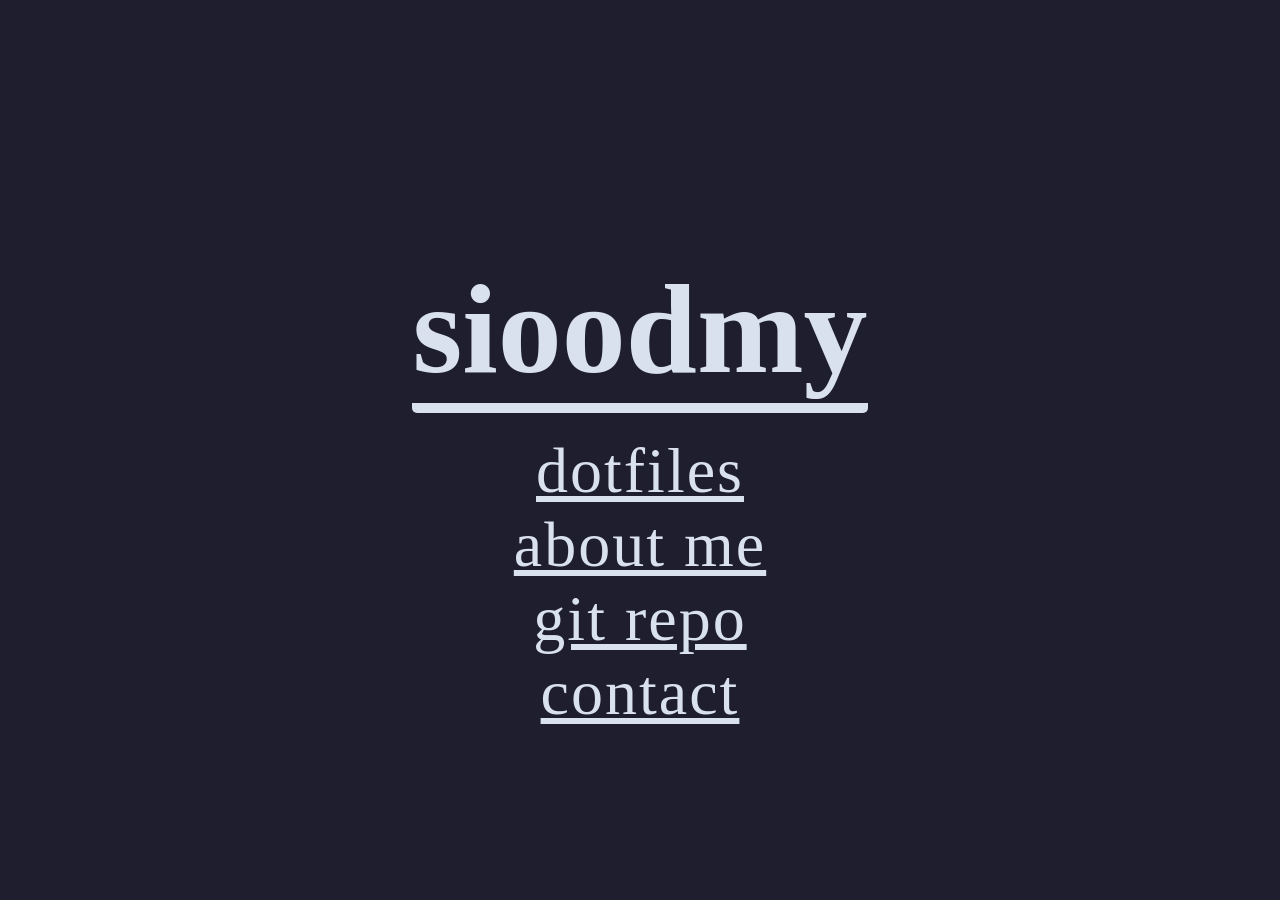
==== index.html @ fb384bc9 "init: basic webpage template" ====
<!DOCTYPE html>
<html lang="en">
<head>
    <meta charset="UTF-8">
    <title>sioodmy</title>
    <link href="https://pvinis.github.io/iosevka-webfont/3.4.1/iosevka.css" rel="stylesheet" />
    <link rel="stylesheet" href="style.css">
</head>
<body>
    <div class="content">
        <div class="box">
            <h1>sioodmy</h1>
            <div class="links">
                <a href="#">dotfiles</a>
                <a href="about.html">about me</a>
                <a href="#">git repo</a>
                <a href="#">contact</a>
            </div>
        </div>
    </div>
</body>
</html>
---- style.css ----
:root {
    --background: #1E1E2E;
    --foreground: #D9E0EE;
}

@font-face {
  font-family: iosevka;
  src: url(iosevka_bold.ttf);
  font-weight: bold;
}


@font-face {
  font-family: iosevka;
  src: url(iosevka_normal.ttf);
  font-weight: normal;
}

body {
    background-color: var(--background);
    margin: 0;
    padding: 0;
    color: var(--foreground);
    font-family: 'iosevka'
}

.content {
    height: 100vh;
    display: grid;
    place-items: center;
}

.box > h1 {
    font-size: 8rem;
    border-bottom: 10px solid var(--foreground);
    border-radius: 0px 0px 5px 5px;
}

.links {
    margin-top: -4rem;
}
.links > a {
    text-align: center;
    font-size: 4rem;
}
a {
    color: var(--foreground);
    display: block;
    letter-spacing: 2px;
    transition: 0.9s;
}

.links > a:hover { 
    text-decoration: underline;
}


.material-symbols-outlined {
  font-variation-settings:
  'FILL' 0,
  'wght' 500,
  'GRAD' 200,
  'opsz' 40
}

.box {
    max-width: 500px;
}
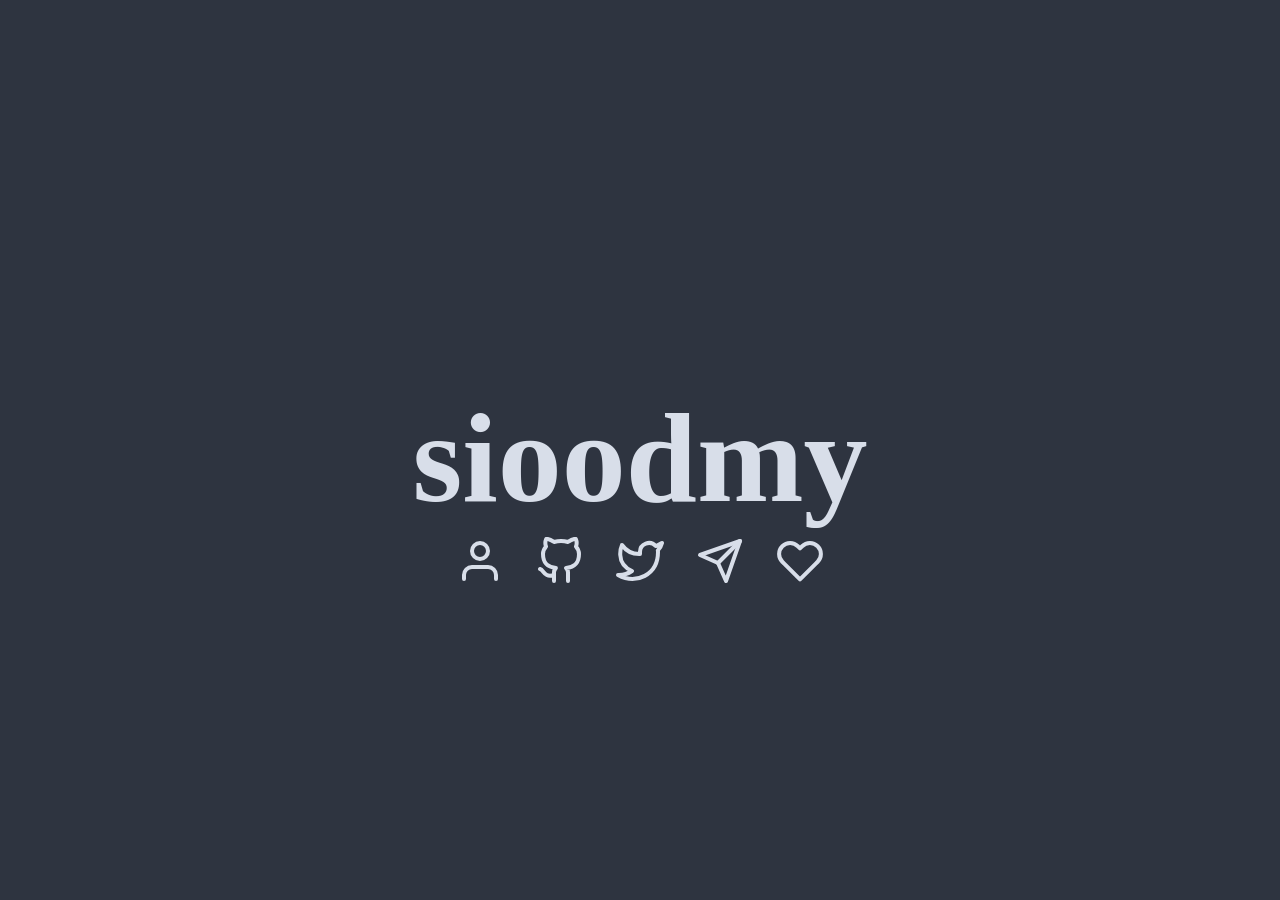
==== commit c12ef9dd: "feat: update site" ====
--- a/index.html
+++ b/index.html
@@ -1,7 +1,21 @@
 <!DOCTYPE html>
+
+<!-- no javascript bloat btw -->
+
 <html lang="en">
 <head>
     <meta charset="UTF-8">
+    <meta name="viewport" content="width=device-width, initial-scale=0.7">
+	<meta http-equiv="X-UA-Compatible" content="ie=edge">
+    <meta name="author" content="sioodmy">
+    <meta name="msapplication-TileColor" content="#5e81ac">
+    <meta name="twitter:card" content="summary" />
+    <meta name="twitter:site" content="@_sioodmy" />
+    <meta property="og:url" content="https://sioodmy.dev" />
+    <meta property="og:title" content="sioodmy.dev" />
+    <meta property="og:description" content="" />
+    <meta itemprop="description" content="">
+    <meta itemprop="name" content="sioodmy.dev">
     <title>sioodmy</title>
     <link href="https://pvinis.github.io/iosevka-webfont/3.4.1/iosevka.css" rel="stylesheet" />
     <link rel="stylesheet" href="style.css">
@@ -10,11 +24,26 @@
     <div class="content">
         <div class="box">
             <h1>sioodmy</h1>
-            <div class="links">
-                <a href="#">dotfiles</a>
-                <a href="about.html">about me</a>
-                <a href="#">git repo</a>
-                <a href="#">contact</a>
+            <div class="icons">
+
+                <a href="about.html" title="About me">
+                    <svg xmlns="http://www.w3.org/2000/svg" width="48" height="48" viewBox="0 0 24 24" fill="none" stroke="currentColor" stroke-width="2" stroke-linecap="round" stroke-linejoin="round" class="feather feather-user"><path d="M20 21v-2a4 4 0 0 0-4-4H8a4 4 0 0 0-4 4v2"></path><circle cx="12" cy="7" r="4"></circle></svg>
+                </a>
+                <a href="https://github.com/sioodmy/" title="Github" target="_blank" rel="noopener me">
+                    <svg xmlns="http://www.w3.org/2000/svg" width="48" height="48" viewBox="0 0 24 24" fill="none" stroke="currentColor" stroke-width="2" stroke-linecap="round" stroke-linejoin="round" class="feather feather-github"><path d="M9 19c-5 1.5-5-2.5-7-3m14 6v-3.87a3.37 3.37 0 0 0-.94-2.61c3.14-.35 6.44-1.54 6.44-7A5.44 5.44 0 0 0 20 4.77 5.07 5.07 0 0 0 19.91 1S18.73.65 16 2.48a13.38 13.38 0 0 0-7 0C6.27.65 5.09 1 5.09 1A5.07 5.07 0 0 0 5 4.77a5.44 5.44 0 0 0-1.5 3.78c0 5.42 3.3 6.61 6.44 7A3.37 3.37 0 0 0 9 18.13V22"></path></svg>
+                </a>
+
+                <a href="https://twitter.com/_sioodmy" title="Twitter" target="_blank" rel="noopener me">
+                    <svg xmlns="http://www.w3.org/2000/svg" width="48" height="48" viewBox="0 0 24 24" fill="none" stroke="currentColor" stroke-width="2" stroke-linecap="round" stroke-linejoin="round" class="feather feather-twitter"><path d="M23 3a10.9 10.9 0 0 1-3.14 1.53 4.48 4.48 0 0 0-7.86 3v1A10.66 10.66 0 0 1 3 4s-4 9 5 13a11.64 11.64 0 0 1-7 2c9 5 20 0 20-11.5a4.5 4.5 0 0 0-.08-.83A7.72 7.72 0 0 0 23 3z"></path></svg>
+                </a>
+
+                <a href="https://twitter.com/_sioodmy" title="Contact" >
+                    <svg xmlns="http://www.w3.org/2000/svg" width="48" height="48" viewBox="0 0 24 24" fill="none" stroke="currentColor" stroke-width="2" stroke-linecap="round" stroke-linejoin="round" class="feather feather-send"><line x1="22" y1="2" x2="11" y2="13"></line><polygon points="22 2 15 22 11 13 2 9 22 2"></polygon></svg>
+                </a>
+
+                <a href="donate.html" title="Donate">
+                    <svg xmlns="http://www.w3.org/2000/svg" width="48" height="48" viewBox="0 0 24 24" fill="none" stroke="currentColor" stroke-width="2" stroke-linecap="round" stroke-linejoin="round" class="feather feather-heart"><path d="M20.84 4.61a5.5 5.5 0 0 0-7.78 0L12 5.67l-1.06-1.06a5.5 5.5 0 0 0-7.78 7.78l1.06 1.06L12 21.23l7.78-7.78 1.06-1.06a5.5 5.5 0 0 0 0-7.78z"></path></svg>
+                </a>
             </div>
         </div>
     </div>
--- a/style.css
+++ b/style.css
@@ -1,19 +1,19 @@
 :root {
-    --background: #1E1E2E;
-    --foreground: #D9E0EE;
+    --background: #2e3440;
+    --foreground: #d8dee9;
 }
 
 @font-face {
-  font-family: iosevka;
-  src: url(iosevka_bold.ttf);
-  font-weight: bold;
+    font-family: iosevka;
+    src: url(iosevka_bold.ttf);
+    font-weight: bold;
 }
 
 
 @font-face {
-  font-family: iosevka;
-  src: url(iosevka_normal.ttf);
-  font-weight: normal;
+    font-family: iosevka;
+    src: url(iosevka_normal.ttf);
+    font-weight: normal;
 }
 
 body {
@@ -24,23 +24,41 @@
     font-family: 'iosevka'
 }
 
+.back {
+    font-size: 2rem;
+    margin-left: -3rem;
+    text-decoration: none;
+    line-height: 5rem;
+}
+
+.about {
+    font-size: 1.1rem;
+}
+.feather {
+    color: var(--foreground);
+    float: left;
+    margin: 1rem;
+}
 .content {
     height: 100vh;
     display: grid;
     place-items: center;
 }
 
+
 .box > h1 {
     font-size: 8rem;
-    border-bottom: 10px solid var(--foreground);
     border-radius: 0px 0px 5px 5px;
 }
 
-.links {
-    margin-top: -4rem;
+.icons {
+    margin-top: -6rem;
+    display: flex;
+    justify-content: center;
 }
-.links > a {
+.icons > a {
     text-align: center;
+    text-decoration: none;
     font-size: 4rem;
 }
 a {
@@ -56,11 +74,11 @@
 
 
 .material-symbols-outlined {
-  font-variation-settings:
-  'FILL' 0,
-  'wght' 500,
-  'GRAD' 200,
-  'opsz' 40
+    font-variation-settings:
+    'FILL' 0,
+    'wght' 500,
+    'GRAD' 200,
+    'opsz' 40
 }
 
 .box {
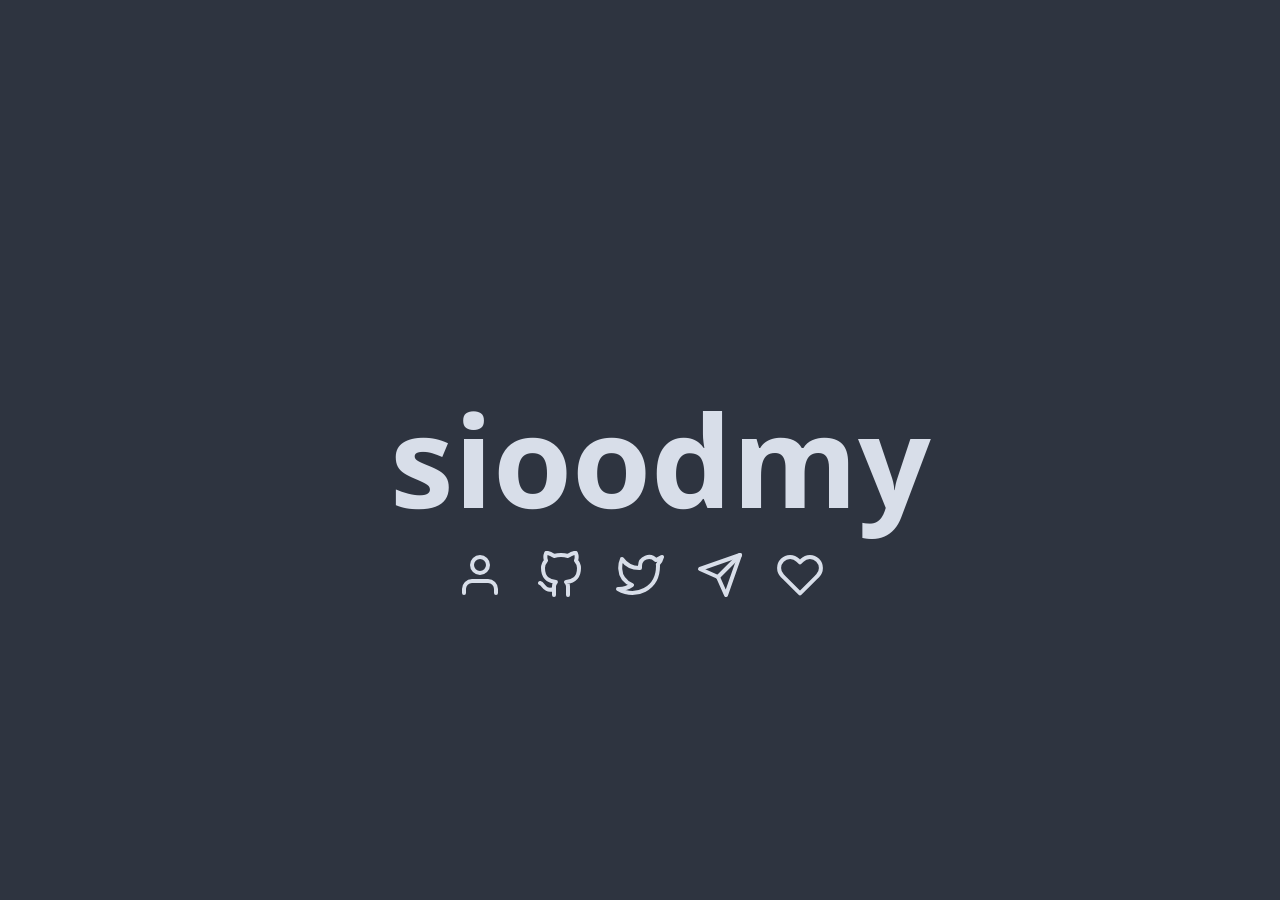
==== commit 4f3a42ba: "feat: update site" ====
--- a/index.html
+++ b/index.html
@@ -3,49 +3,51 @@
 <!-- no javascript bloat btw -->
 
 <html lang="en">
-<head>
-    <meta charset="UTF-8">
-    <meta name="viewport" content="width=device-width, initial-scale=0.7">
-	<meta http-equiv="X-UA-Compatible" content="ie=edge">
-    <meta name="author" content="sioodmy">
-    <meta name="msapplication-TileColor" content="#5e81ac">
-    <meta name="twitter:card" content="summary" />
-    <meta name="twitter:site" content="@_sioodmy" />
-    <meta property="og:url" content="https://sioodmy.dev" />
-    <meta property="og:title" content="sioodmy.dev" />
-    <meta property="og:description" content="" />
-    <meta itemprop="description" content="">
-    <meta itemprop="name" content="sioodmy.dev">
-    <title>sioodmy</title>
-    <link href="https://pvinis.github.io/iosevka-webfont/3.4.1/iosevka.css" rel="stylesheet" />
-    <link rel="stylesheet" href="style.css">
-</head>
-<body>
-    <div class="content">
-        <div class="box">
-            <h1>sioodmy</h1>
-            <div class="icons">
+    <head>
+        <meta charset="UTF-8">
+        <meta name="viewport" content="width=device-width, initial-scale=0.7">
+        <meta http-equiv="X-UA-Compatible" content="ie=edge">
+        <meta name="author" content="sioodmy">
+        <meta name="msapplication-TileColor" content="#5e81ac">
+        <meta name="twitter:card" content="summary" />
+        <meta name="twitter:site" content="@_sioodmy" />
+        <meta property="og:url" content="https://sioodmy.dev" />
+        <meta property="og:title" content="sioodmy.dev" />
+        <meta property="og:description" content="" />
+        <meta itemprop="description" content="">
+        <meta itemprop="name" content="sioodmy.dev">
+        <title>sioodmy</title>
+        <link rel="preconnect" href="https://fonts.googleapis.com">
+        <link rel="preconnect" href="https://fonts.gstatic.com" crossorigin>
+        <link href="https://fonts.googleapis.com/css2?family=JetBrains+Mono:wght@300&family=Open+Sans:wght@700&display=swap" rel="stylesheet">
+        <link rel="stylesheet" href="style.css">
+    </head>
+    <body>
+        <div class="content">
+            <div class="box">
+                <h1>sioodmy</h1>
+                <div class="icons">
 
-                <a href="about.html" title="About me">
-                    <svg xmlns="http://www.w3.org/2000/svg" width="48" height="48" viewBox="0 0 24 24" fill="none" stroke="currentColor" stroke-width="2" stroke-linecap="round" stroke-linejoin="round" class="feather feather-user"><path d="M20 21v-2a4 4 0 0 0-4-4H8a4 4 0 0 0-4 4v2"></path><circle cx="12" cy="7" r="4"></circle></svg>
-                </a>
-                <a href="https://github.com/sioodmy/" title="Github" target="_blank" rel="noopener me">
-                    <svg xmlns="http://www.w3.org/2000/svg" width="48" height="48" viewBox="0 0 24 24" fill="none" stroke="currentColor" stroke-width="2" stroke-linecap="round" stroke-linejoin="round" class="feather feather-github"><path d="M9 19c-5 1.5-5-2.5-7-3m14 6v-3.87a3.37 3.37 0 0 0-.94-2.61c3.14-.35 6.44-1.54 6.44-7A5.44 5.44 0 0 0 20 4.77 5.07 5.07 0 0 0 19.91 1S18.73.65 16 2.48a13.38 13.38 0 0 0-7 0C6.27.65 5.09 1 5.09 1A5.07 5.07 0 0 0 5 4.77a5.44 5.44 0 0 0-1.5 3.78c0 5.42 3.3 6.61 6.44 7A3.37 3.37 0 0 0 9 18.13V22"></path></svg>
-                </a>
+                    <a href="about.html" title="About me">
+                        <svg xmlns="http://www.w3.org/2000/svg" width="48" height="48" viewBox="0 0 24 24" fill="none" stroke="currentColor" stroke-width="2" stroke-linecap="round" stroke-linejoin="round" class="feather feather-user"><path d="M20 21v-2a4 4 0 0 0-4-4H8a4 4 0 0 0-4 4v2"></path><circle cx="12" cy="7" r="4"></circle></svg>
+                    </a>
+                    <a href="https://github.com/sioodmy/" title="Github" target="_blank" rel="noopener me">
+                        <svg xmlns="http://www.w3.org/2000/svg" width="48" height="48" viewBox="0 0 24 24" fill="none" stroke="currentColor" stroke-width="2" stroke-linecap="round" stroke-linejoin="round" class="feather feather-github"><path d="M9 19c-5 1.5-5-2.5-7-3m14 6v-3.87a3.37 3.37 0 0 0-.94-2.61c3.14-.35 6.44-1.54 6.44-7A5.44 5.44 0 0 0 20 4.77 5.07 5.07 0 0 0 19.91 1S18.73.65 16 2.48a13.38 13.38 0 0 0-7 0C6.27.65 5.09 1 5.09 1A5.07 5.07 0 0 0 5 4.77a5.44 5.44 0 0 0-1.5 3.78c0 5.42 3.3 6.61 6.44 7A3.37 3.37 0 0 0 9 18.13V22"></path></svg>
+                    </a>
 
-                <a href="https://twitter.com/_sioodmy" title="Twitter" target="_blank" rel="noopener me">
-                    <svg xmlns="http://www.w3.org/2000/svg" width="48" height="48" viewBox="0 0 24 24" fill="none" stroke="currentColor" stroke-width="2" stroke-linecap="round" stroke-linejoin="round" class="feather feather-twitter"><path d="M23 3a10.9 10.9 0 0 1-3.14 1.53 4.48 4.48 0 0 0-7.86 3v1A10.66 10.66 0 0 1 3 4s-4 9 5 13a11.64 11.64 0 0 1-7 2c9 5 20 0 20-11.5a4.5 4.5 0 0 0-.08-.83A7.72 7.72 0 0 0 23 3z"></path></svg>
-                </a>
+                    <a href="https://twitter.com/_sioodmy" title="Twitter" target="_blank" rel="noopener me">
+                        <svg xmlns="http://www.w3.org/2000/svg" width="48" height="48" viewBox="0 0 24 24" fill="none" stroke="currentColor" stroke-width="2" stroke-linecap="round" stroke-linejoin="round" class="feather feather-twitter"><path d="M23 3a10.9 10.9 0 0 1-3.14 1.53 4.48 4.48 0 0 0-7.86 3v1A10.66 10.66 0 0 1 3 4s-4 9 5 13a11.64 11.64 0 0 1-7 2c9 5 20 0 20-11.5a4.5 4.5 0 0 0-.08-.83A7.72 7.72 0 0 0 23 3z"></path></svg>
+                    </a>
 
-                <a href="https://twitter.com/_sioodmy" title="Contact" >
-                    <svg xmlns="http://www.w3.org/2000/svg" width="48" height="48" viewBox="0 0 24 24" fill="none" stroke="currentColor" stroke-width="2" stroke-linecap="round" stroke-linejoin="round" class="feather feather-send"><line x1="22" y1="2" x2="11" y2="13"></line><polygon points="22 2 15 22 11 13 2 9 22 2"></polygon></svg>
-                </a>
+                    <a href="https://twitter.com/_sioodmy" title="Contact" >
+                        <svg xmlns="http://www.w3.org/2000/svg" width="48" height="48" viewBox="0 0 24 24" fill="none" stroke="currentColor" stroke-width="2" stroke-linecap="round" stroke-linejoin="round" class="feather feather-send"><line x1="22" y1="2" x2="11" y2="13"></line><polygon points="22 2 15 22 11 13 2 9 22 2"></polygon></svg>
+                    </a>
 
-                <a href="donate.html" title="Donate">
-                    <svg xmlns="http://www.w3.org/2000/svg" width="48" height="48" viewBox="0 0 24 24" fill="none" stroke="currentColor" stroke-width="2" stroke-linecap="round" stroke-linejoin="round" class="feather feather-heart"><path d="M20.84 4.61a5.5 5.5 0 0 0-7.78 0L12 5.67l-1.06-1.06a5.5 5.5 0 0 0-7.78 7.78l1.06 1.06L12 21.23l7.78-7.78 1.06-1.06a5.5 5.5 0 0 0 0-7.78z"></path></svg>
-                </a>
+                    <a href="donate.html" title="Donate">
+                        <svg xmlns="http://www.w3.org/2000/svg" width="48" height="48" viewBox="0 0 24 24" fill="none" stroke="currentColor" stroke-width="2" stroke-linecap="round" stroke-linejoin="round" class="feather feather-heart"><path d="M20.84 4.61a5.5 5.5 0 0 0-7.78 0L12 5.67l-1.06-1.06a5.5 5.5 0 0 0-7.78 7.78l1.06 1.06L12 21.23l7.78-7.78 1.06-1.06a5.5 5.5 0 0 0 0-7.78z"></path></svg>
+                    </a>
+                </div>
             </div>
         </div>
-    </div>
-</body>
+    </body>
 </html>
--- a/style.css
+++ b/style.css
@@ -1,19 +1,6 @@
 :root {
     --background: #2e3440;
     --foreground: #d8dee9;
-}
-
-@font-face {
-    font-family: iosevka;
-    src: url(iosevka_bold.ttf);
-    font-weight: bold;
-}
-
-
-@font-face {
-    font-family: iosevka;
-    src: url(iosevka_normal.ttf);
-    font-weight: normal;
 }
 
 body {
@@ -21,7 +8,7 @@
     margin: 0;
     padding: 0;
     color: var(--foreground);
-    font-family: 'iosevka'
+    font-family: 'Open Sans', sans-serif;
 }
 
 .back {
@@ -32,7 +19,8 @@
 }
 
 .about {
-    font-size: 1.1rem;
+    font-family: 'JetBrains Mono', monospace;
+    font-size: 1.4rem;
 }
 .feather {
     color: var(--foreground);
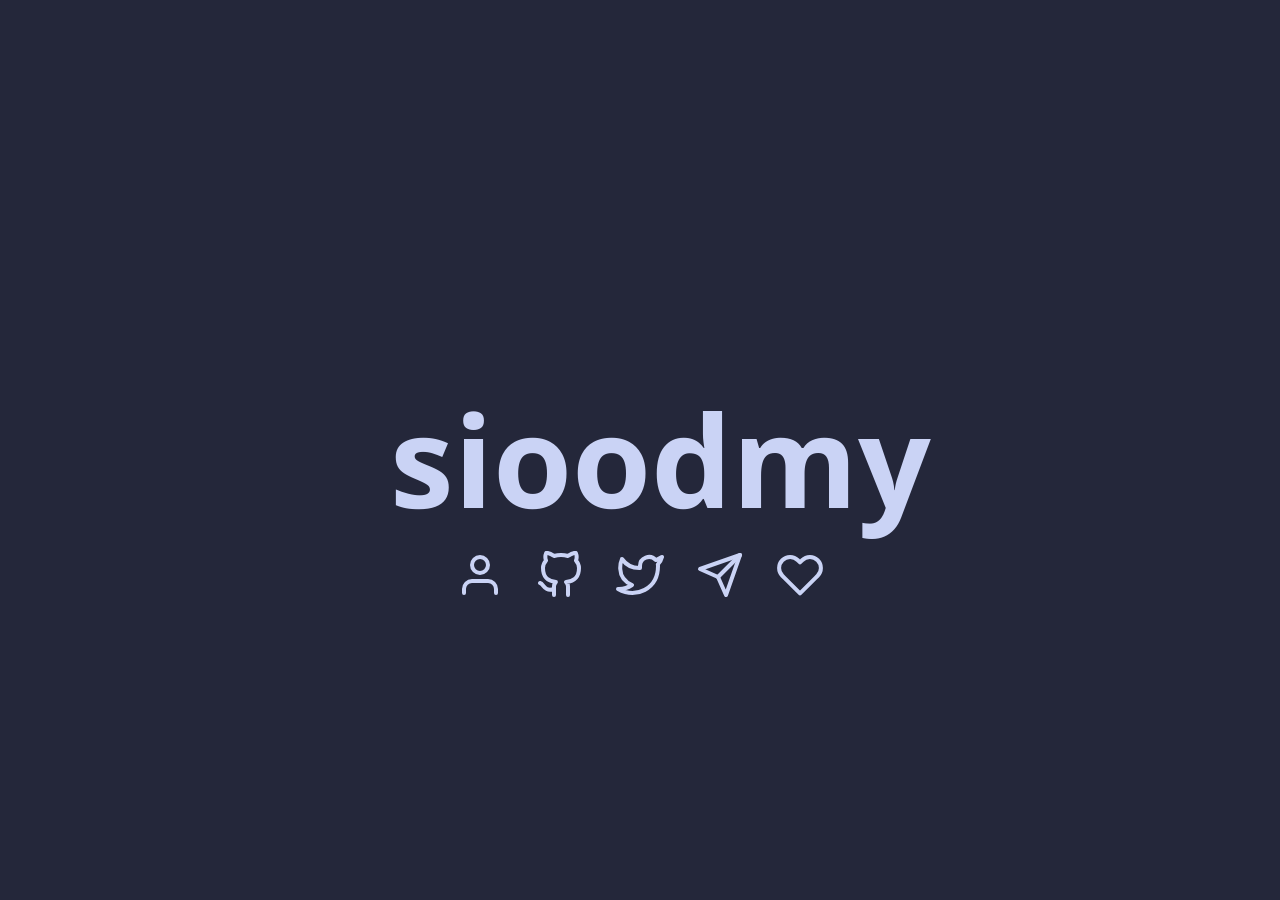
==== commit 619a33d6: "style: fix" ====
--- a/index.html
+++ b/index.html
@@ -3,51 +3,136 @@
 <!-- no javascript bloat btw -->
 
 <html lang="en">
-    <head>
-        <meta charset="UTF-8">
-        <meta name="viewport" content="width=device-width, initial-scale=0.7">
-        <meta http-equiv="X-UA-Compatible" content="ie=edge">
-        <meta name="author" content="sioodmy">
-        <meta name="msapplication-TileColor" content="#5e81ac">
-        <meta name="twitter:card" content="summary" />
-        <meta name="twitter:site" content="@_sioodmy" />
-        <meta property="og:url" content="https://sioodmy.dev" />
-        <meta property="og:title" content="sioodmy.dev" />
-        <meta property="og:description" content="" />
-        <meta itemprop="description" content="">
-        <meta itemprop="name" content="sioodmy.dev">
-        <title>sioodmy</title>
-        <link rel="preconnect" href="https://fonts.googleapis.com">
-        <link rel="preconnect" href="https://fonts.gstatic.com" crossorigin>
-        <link href="https://fonts.googleapis.com/css2?family=JetBrains+Mono:wght@300&family=Open+Sans:wght@700&display=swap" rel="stylesheet">
-        <link rel="stylesheet" href="style.css">
-    </head>
-    <body>
-        <div class="content">
-            <div class="box">
-                <h1>sioodmy</h1>
-                <div class="icons">
+  <head>
+    <meta charset="UTF-8" />
+    <meta name="viewport" content="width=device-width, initial-scale=0.7" />
+    <meta http-equiv="X-UA-Compatible" content="ie=edge" />
+    <link rel="icon" type="image/png" href="favicon.ico" />
+    <meta name="author" content="sioodmy" />
+    <meta name="msapplication-TileColor" content="#5e81ac" />
+    <meta name="twitter:card" content="summary" />
+    <meta name="twitter:site" content="@_sioodmy" />
+    <meta property="og:url" content="https://sioodmy.dev" />
+    <meta property="og:title" content="sioodmy.dev" />
+    <meta property="og:description" content="" />
+    <meta itemprop="description" content="" />
+    <meta itemprop="name" content="sioodmy.dev" />
+    <title>sioodmy</title>
+    <link rel="preconnect" href="https://fonts.googleapis.com" />
+    <link rel="preconnect" href="https://fonts.gstatic.com" crossorigin />
+    <link
+      href="https://fonts.googleapis.com/css2?family=JetBrains+Mono:wght@300&family=Open+Sans:wght@700&display=swap"
+      rel="stylesheet"
+    />
+    <link rel="stylesheet" href="style.css" />
+  </head>
+  <body>
+    <div class="content">
+      <div class="box">
+        <h1>sioodmy</h1>
+        <div class="icons">
+          <a href="about.html" title="About me">
+            <svg
+              xmlns="http://www.w3.org/2000/svg"
+              width="48"
+              height="48"
+              viewBox="0 0 24 24"
+              fill="none"
+              stroke="currentColor"
+              stroke-width="2"
+              stroke-linecap="round"
+              stroke-linejoin="round"
+              class="feather feather-user"
+            >
+              <path d="M20 21v-2a4 4 0 0 0-4-4H8a4 4 0 0 0-4 4v2"></path>
+              <circle cx="12" cy="7" r="4"></circle>
+            </svg>
+          </a>
+          <a
+            href="https://github.com/sioodmy/"
+            title="Github"
+            target="_blank"
+            rel="noopener me"
+          >
+            <svg
+              xmlns="http://www.w3.org/2000/svg"
+              width="48"
+              height="48"
+              viewBox="0 0 24 24"
+              fill="none"
+              stroke="currentColor"
+              stroke-width="2"
+              stroke-linecap="round"
+              stroke-linejoin="round"
+              class="feather feather-github"
+            >
+              <path
+                d="M9 19c-5 1.5-5-2.5-7-3m14 6v-3.87a3.37 3.37 0 0 0-.94-2.61c3.14-.35 6.44-1.54 6.44-7A5.44 5.44 0 0 0 20 4.77 5.07 5.07 0 0 0 19.91 1S18.73.65 16 2.48a13.38 13.38 0 0 0-7 0C6.27.65 5.09 1 5.09 1A5.07 5.07 0 0 0 5 4.77a5.44 5.44 0 0 0-1.5 3.78c0 5.42 3.3 6.61 6.44 7A3.37 3.37 0 0 0 9 18.13V22"
+              ></path>
+            </svg>
+          </a>
 
-                    <a href="about.html" title="About me">
-                        <svg xmlns="http://www.w3.org/2000/svg" width="48" height="48" viewBox="0 0 24 24" fill="none" stroke="currentColor" stroke-width="2" stroke-linecap="round" stroke-linejoin="round" class="feather feather-user"><path d="M20 21v-2a4 4 0 0 0-4-4H8a4 4 0 0 0-4 4v2"></path><circle cx="12" cy="7" r="4"></circle></svg>
-                    </a>
-                    <a href="https://github.com/sioodmy/" title="Github" target="_blank" rel="noopener me">
-                        <svg xmlns="http://www.w3.org/2000/svg" width="48" height="48" viewBox="0 0 24 24" fill="none" stroke="currentColor" stroke-width="2" stroke-linecap="round" stroke-linejoin="round" class="feather feather-github"><path d="M9 19c-5 1.5-5-2.5-7-3m14 6v-3.87a3.37 3.37 0 0 0-.94-2.61c3.14-.35 6.44-1.54 6.44-7A5.44 5.44 0 0 0 20 4.77 5.07 5.07 0 0 0 19.91 1S18.73.65 16 2.48a13.38 13.38 0 0 0-7 0C6.27.65 5.09 1 5.09 1A5.07 5.07 0 0 0 5 4.77a5.44 5.44 0 0 0-1.5 3.78c0 5.42 3.3 6.61 6.44 7A3.37 3.37 0 0 0 9 18.13V22"></path></svg>
-                    </a>
+          <a
+            href="https://twitter.com/_sioodmy"
+            title="Twitter"
+            target="_blank"
+            rel="noopener me"
+          >
+            <svg
+              xmlns="http://www.w3.org/2000/svg"
+              width="48"
+              height="48"
+              viewBox="0 0 24 24"
+              fill="none"
+              stroke="currentColor"
+              stroke-width="2"
+              stroke-linecap="round"
+              stroke-linejoin="round"
+              class="feather feather-twitter"
+            >
+              <path
+                d="M23 3a10.9 10.9 0 0 1-3.14 1.53 4.48 4.48 0 0 0-7.86 3v1A10.66 10.66 0 0 1 3 4s-4 9 5 13a11.64 11.64 0 0 1-7 2c9 5 20 0 20-11.5a4.5 4.5 0 0 0-.08-.83A7.72 7.72 0 0 0 23 3z"
+              ></path>
+            </svg>
+          </a>
+          <a href="https://twitter.com/_sioodmy" title="Contact">
+            <svg
+              xmlns="http://www.w3.org/2000/svg"
+              width="48"
+              height="48"
+              viewBox="0 0 24 24"
+              fill="none"
+              stroke="currentColor"
+              stroke-width="2"
+              stroke-linecap="round"
+              stroke-linejoin="round"
+              class="feather feather-send"
+            >
+              <line x1="22" y1="2" x2="11" y2="13"></line>
+              <polygon points="22 2 15 22 11 13 2 9 22 2"></polygon>
+            </svg>
+          </a>
 
-                    <a href="https://twitter.com/_sioodmy" title="Twitter" target="_blank" rel="noopener me">
-                        <svg xmlns="http://www.w3.org/2000/svg" width="48" height="48" viewBox="0 0 24 24" fill="none" stroke="currentColor" stroke-width="2" stroke-linecap="round" stroke-linejoin="round" class="feather feather-twitter"><path d="M23 3a10.9 10.9 0 0 1-3.14 1.53 4.48 4.48 0 0 0-7.86 3v1A10.66 10.66 0 0 1 3 4s-4 9 5 13a11.64 11.64 0 0 1-7 2c9 5 20 0 20-11.5a4.5 4.5 0 0 0-.08-.83A7.72 7.72 0 0 0 23 3z"></path></svg>
-                    </a>
-
-                    <a href="https://twitter.com/_sioodmy" title="Contact" >
-                        <svg xmlns="http://www.w3.org/2000/svg" width="48" height="48" viewBox="0 0 24 24" fill="none" stroke="currentColor" stroke-width="2" stroke-linecap="round" stroke-linejoin="round" class="feather feather-send"><line x1="22" y1="2" x2="11" y2="13"></line><polygon points="22 2 15 22 11 13 2 9 22 2"></polygon></svg>
-                    </a>
-
-                    <a href="donate.html" title="Donate">
-                        <svg xmlns="http://www.w3.org/2000/svg" width="48" height="48" viewBox="0 0 24 24" fill="none" stroke="currentColor" stroke-width="2" stroke-linecap="round" stroke-linejoin="round" class="feather feather-heart"><path d="M20.84 4.61a5.5 5.5 0 0 0-7.78 0L12 5.67l-1.06-1.06a5.5 5.5 0 0 0-7.78 7.78l1.06 1.06L12 21.23l7.78-7.78 1.06-1.06a5.5 5.5 0 0 0 0-7.78z"></path></svg>
-                    </a>
-                </div>
-            </div>
+          <a href="donate.html" title="Donate">
+            <svg
+              xmlns="http://www.w3.org/2000/svg"
+              width="48"
+              height="48"
+              viewBox="0 0 24 24"
+              fill="none"
+              stroke="currentColor"
+              stroke-width="2"
+              stroke-linecap="round"
+              stroke-linejoin="round"
+              class="feather feather-heart"
+            >
+              <path
+                d="M20.84 4.61a5.5 5.5 0 0 0-7.78 0L12 5.67l-1.06-1.06a5.5 5.5 0 0 0-7.78 7.78l1.06 1.06L12 21.23l7.78-7.78 1.06-1.06a5.5 5.5 0 0 0 0-7.78z"
+              ></path>
+            </svg>
+          </a>
         </div>
-    </body>
+      </div>
+    </div>
+  </body>
 </html>
--- a/style.css
+++ b/style.css
@@ -1,6 +1,6 @@
 :root {
-    --background: #2e3440;
-    --foreground: #d8dee9;
+    --background: #24273a;
+    --foreground: #cad3f5;
 }
 
 body {
@@ -22,6 +22,11 @@
     font-family: 'JetBrains Mono', monospace;
     font-size: 1.4rem;
 }
+
+.ipa {
+    font-family: 'Voces', cursive;
+}
+
 .feather {
     color: var(--foreground);
     float: left;
@@ -56,7 +61,7 @@
     transition: 0.9s;
 }
 
-.links > a:hover { 
+.links > a:hover {
     text-decoration: underline;
 }
 
